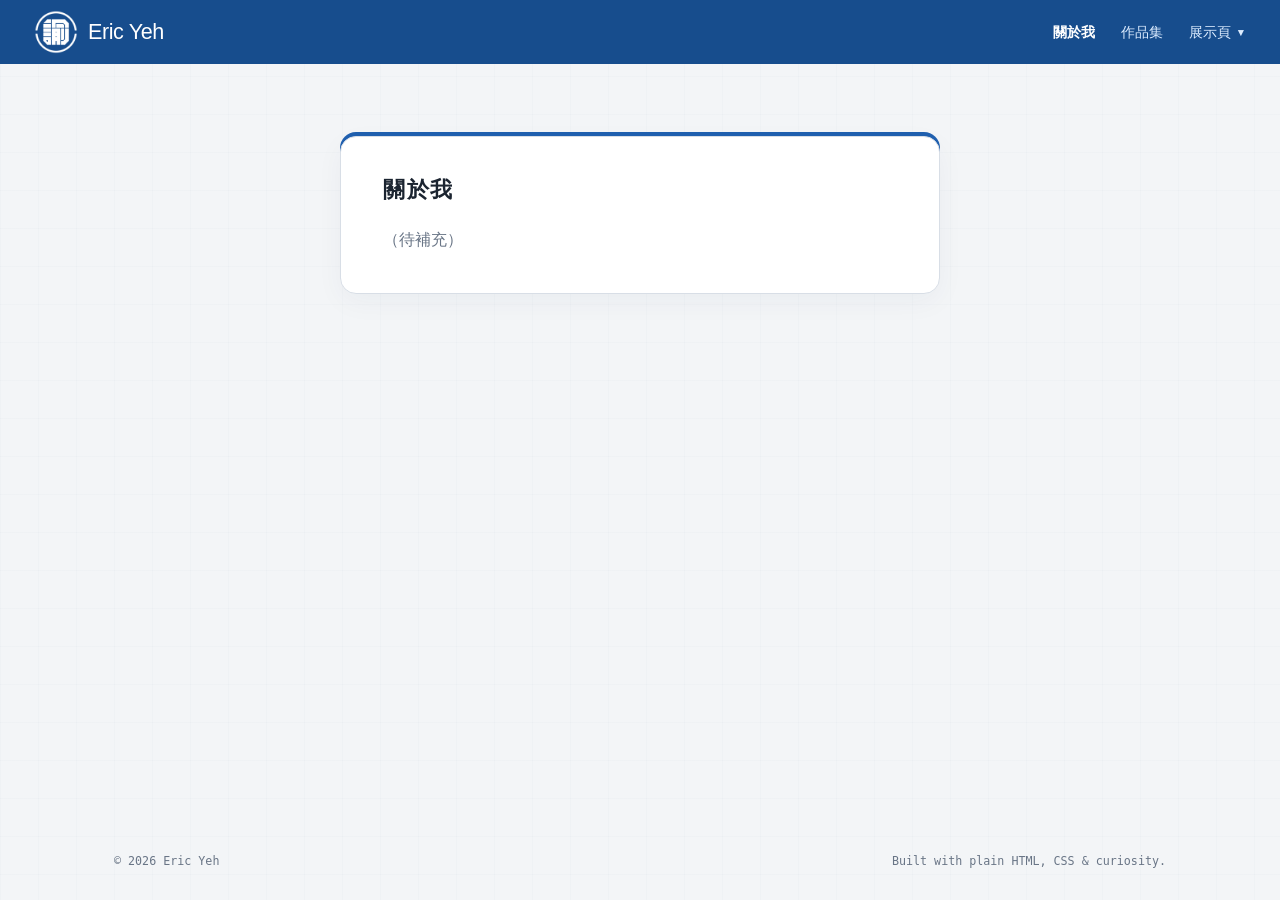
==== about/index.html @ f0daae35 "0904" ====
<!doctype html><html lang="zh-Hant"><head><meta charset="utf-8"><meta name="viewport" content="width=device-width,initial-scale=1"><title>關於我｜Eric Yeh</title><link rel="icon" href="../image/mark.ico"><link rel="stylesheet" href="../styles.css"><script src="../nav.js" defer></script></head><body><main class="shell blank-shell"><nav class="nav"><a class="brand" href="/">首頁<span>.</span></a><div class="nav-links"><a href="/about/" aria-current="page">關於我</a><a href="/works/">作品集</a><details class="research-menu"><summary>研究 <span>⌄</span></summary><div class="research-dropdown"><a href="/digitaltwinsample/">建立大量數位分身</a></div></details></div></nav><section class="content-card"><h1>關於我</h1><p>（待補充）</p></section><footer><span>© <span id="year"></span> Eric Yeh</span><span>Built with plain HTML, CSS &amp; curiosity.</span></footer></main><script>document.getElementById('year').textContent=new Date().getFullYear();</script></body></html>
---- styles.css ----
:root { --ink:#1b2430; --text:#4b5563; --muted:#697586; --line:#d8dee6; --blue:#1f5fae; --nav-blue:#174d8d; --card:#fff; }
* { box-sizing:border-box; }
html { scroll-behavior:smooth; overflow-x:clip; }
body { margin:0; min-height:100vh; overflow-x:clip; color:var(--ink); background:#f3f5f7; font-family:"Noto Sans TC",Arial,sans-serif; }
body::before { content:""; position:fixed; inset:0; pointer-events:none; opacity:.42; background-image:linear-gradient(rgba(48,76,110,.045) 1px,transparent 1px),linear-gradient(90deg,rgba(48,76,110,.045) 1px,transparent 1px); background-size:38px 38px; }
.shell { position:relative; max-width:1120px; min-height:100vh; margin:0 auto; padding:0 34px 28px; display:flex; flex-direction:column; }
.nav { position:relative; min-height:64px; margin:0 calc(50% - 50vw); padding:0 34px; display:flex; align-items:center; justify-content:space-between; background:var(--nav-blue); }
.brand { display:inline-flex; align-items:center; gap:5px; color:#fff; text-decoration:none; font-size:0; }
.brand::before { content:""; width:44px; height:44px; display:block; background:url("image/mark_white.png") center / contain no-repeat; }
.brand::after { content:"Eric Yeh"; color:#fff; font:500 1.35rem/1 "Noto Sans TC",Arial,sans-serif; letter-spacing:-.02em; white-space:nowrap; }
.brand span { display:none; }
.nav-link,.text-link { color:#315f94; text-decoration:none; font-size:.9rem; }
.nav .nav-link { color:#dcecff; }.nav .nav-link:hover { color:#fff; }.text-link:hover { color:var(--blue); }
.nav-links { display:flex; align-items:center; gap:26px; font-size:.9rem; }
.menu-toggle { display:none; }
.nav-links > a, .research-menu summary { color:#dcecff; text-decoration:none; cursor:pointer; white-space:nowrap; }
.nav-links > a:hover, .research-menu summary:hover { color:#fff; }
.nav-links > a[aria-current="page"] { color:#fff; font-weight:600; }
.research-menu { position:static; }
.research-menu summary { list-style:none; font-size:0; }
.research-menu summary::-webkit-details-marker { display:none; }
.research-menu summary::before { content:"展示頁"; font-size:.9rem; }
.research-menu summary::after { content:"▼"; display:inline-block; margin-left:5px; font-size:.65rem; vertical-align:1px; }
.research-menu[open] summary::after { content:"▲"; }
.research-menu summary span { display:none; }
.research-dropdown { position:absolute; z-index:10; top:100%; right:34px; min-width:190px; padding:7px; background:#fff; border:1px solid var(--line); border-radius:0 0 9px 9px; box-shadow:0 12px 26px rgba(20,43,74,.16); }
.research-dropdown a { display:block; padding:10px 12px; color:var(--ink); text-decoration:none; font-size:.88rem; white-space:nowrap; border-radius:6px; }
.research-dropdown a:hover { color:var(--blue); background:#eef5fe; }
.blank-shell { min-height:100vh; }
.hero { max-width:780px; padding:18vh 0 11vh; }
.eyebrow,.card-kicker { color:var(--blue); font:500 .72rem "DM Mono",monospace; letter-spacing:.12em; }
.hero h1 { margin:15px 0 12px; font-size:clamp(3.7rem,11vw,7.5rem); letter-spacing:-.075em; line-height:.95; }
.lede { max-width:660px; margin:0; color:var(--text); font-size:clamp(1.05rem,2.4vw,1.35rem); line-height:1.9; }
.actions { margin-top:34px; }.button { display:inline-flex; align-items:center; gap:20px; padding:13px 17px; color:#fff; background:var(--blue); border:1px solid var(--blue); text-decoration:none; font-size:.93rem; transition:.2s; }.button:hover { background:var(--nav-blue); border-color:var(--nav-blue); transform:translateY(-2px); }
.grid { display:grid; grid-template-columns:1.35fr .85fr; gap:16px; }.card { padding:28px; background:var(--card); border:1px solid var(--line); }.card h2 { margin:10px 0; font-size:1.7rem; }.card p { color:var(--text); line-height:1.85; }.feature .text-link { display:inline-block; margin-top:14px; }.note { display:flex; flex-direction:column; justify-content:space-between; }.note blockquote { margin:20px 0; color:#263342; font-size:1.25rem; line-height:1.65; }.fine { color:var(--muted)!important; font:400 .77rem "DM Mono",monospace; }
footer { margin-top:auto; padding:64px 0 4px; display:flex; justify-content:space-between; gap:16px; color:var(--muted); font:400 .73rem "DM Mono",monospace; }

.profile-shell { padding-bottom:34px; }
.profile-card, .resume-card, .content-card {
  width:100%;
  max-width:600px;
  margin:32px auto 0;
  padding:38px 42px;
  background:var(--card);
  border:1px solid var(--line);
  border-radius:16px;
  box-shadow:0 -4px 0 var(--blue), 0 8px 28px rgba(31,55,82,.045);
}
.profile-card { min-height:244px; margin-top:72px; padding-top:42px; padding-bottom:48px; border-top:4px solid var(--blue); text-align:center; display:flex; flex-direction:column; align-items:center; justify-content:center; }
.profile-photo { width:118px; height:118px; margin:0 0 22px; display:block; object-fit:cover; border:2px solid #111827; border-radius:50%; }
.profile-name { margin:0; color:var(--ink); font-size:clamp(2rem,5vw,3.15rem); font-weight:700; letter-spacing:.04em; line-height:1.22; }
.profile-english { margin:8px 0 18px; color:var(--blue); font:500 1.1rem "DM Mono",monospace; letter-spacing:.01em; }
.profile-role { margin:0; color:var(--text); font-size:1.05rem; line-height:1.8; }
.resume-card h1 { margin:0 0 30px; color:var(--ink); font-size:1.35rem; letter-spacing:.08em; }
.timeline { --axis:120px; position:relative; margin:0; padding:0; list-style:none; }
.timeline::before { content:""; position:absolute; top:9px; bottom:9px; left:var(--axis); width:1px; transform:translateX(-50%); background:#c9d7e8; }
.timeline li { position:relative; display:grid; grid-template-columns:100px 1fr; column-gap:38px; padding:0 0 30px; }
.timeline li:last-child { padding-bottom:0; }
.timeline time { color:var(--blue); font:500 .82rem "DM Mono",monospace; line-height:1.65; white-space:nowrap; }
.timeline li::after { content:""; position:absolute; top:7px; left:var(--axis); width:11px; height:11px; border:2px solid var(--blue); border-radius:50%; transform:translateX(-50%); background:#fff; }
.timeline p { margin:0; color:var(--text); font-size:1rem; line-height:1.8; }
.content-card { margin-top:72px; }
.content-card h1 { margin:0 0 22px; color:var(--ink); font-size:1.35rem; letter-spacing:.08em; }
.content-card-heading { display:flex; align-items:flex-start; justify-content:space-between; gap:16px; margin-bottom:22px; }
.content-card-heading h1 { margin:0; }
.cite-button { flex:0 0 auto; padding:8px 11px; color:var(--blue); background:#fff; border:1px solid #b9cee7; border-radius:7px; font:500 .8rem "Noto Sans TC",Arial,sans-serif; cursor:pointer; transition:.2s; }
.cite-button:hover { color:#fff; background:var(--blue); border-color:var(--blue); }
.content-card h2 { margin:0 0 12px; color:var(--ink); font-size:1.08rem; font-weight:600; line-height:1.7; }
.content-card p { margin:0; color:var(--muted); font-size:1rem; line-height:1.8; }
.pdf-embed { width:100%; height:480px; margin-top:24px; display:block; border:1px solid var(--line); border-radius:8px; background:#f7f9fb; }
.pdf-mobile-link { display:none; }
@media(max-width:650px) { .shell { padding:0 20px 22px; }.nav { min-height:64px; margin:0 calc(50% - 50vw); padding:10px 20px; align-items:center; }.menu-toggle { width:38px; height:38px; padding:8px; display:flex; flex-direction:column; justify-content:center; gap:5px; border:0; border-radius:6px; background:transparent; cursor:pointer; }.menu-toggle span { width:22px; height:2px; display:block; background:#fff; transition:.2s; }.menu-toggle.is-open span:nth-child(1) { transform:translateY(7px) rotate(45deg); }.menu-toggle.is-open span:nth-child(2) { opacity:0; }.menu-toggle.is-open span:nth-child(3) { transform:translateY(-7px) rotate(-45deg); }.nav-links { display:none; position:absolute; z-index:20; top:100%; right:0; left:0; padding:8px 20px 14px; flex-direction:column; align-items:stretch; gap:0; background:var(--nav-blue); box-shadow:0 10px 20px rgba(15,39,71,.18); font-size:.92rem; text-align:left; }.nav-links.is-open { display:flex; }.nav-links > a, .research-menu summary { padding:12px 0; text-align:left; }.research-menu { width:100%; }.research-dropdown { position:static; min-width:0; margin:0 0 6px; box-shadow:none; border:0; border-radius:0; background:#123e72; }.research-dropdown a { padding:10px 13px; color:#e6f0ff; text-align:left; }.research-dropdown a:hover { color:#fff; background:#0f3561; }.hero { padding:15vh 0 9vh; }.grid { grid-template-columns:1fr; }.nav-link { font-size:.8rem; } footer { padding-top:42px; flex-direction:column; }.card { padding:22px; } .profile-card,.resume-card { margin-top:20px; padding:28px 24px; border-radius:12px; }.profile-card { margin-top:42px; }.timeline { --axis:95px; }.timeline li { grid-template-columns:80px 1fr; column-gap:34px; }.pdf-embed { display:block; height:300px; }.pdf-mobile-link { display:none; } }
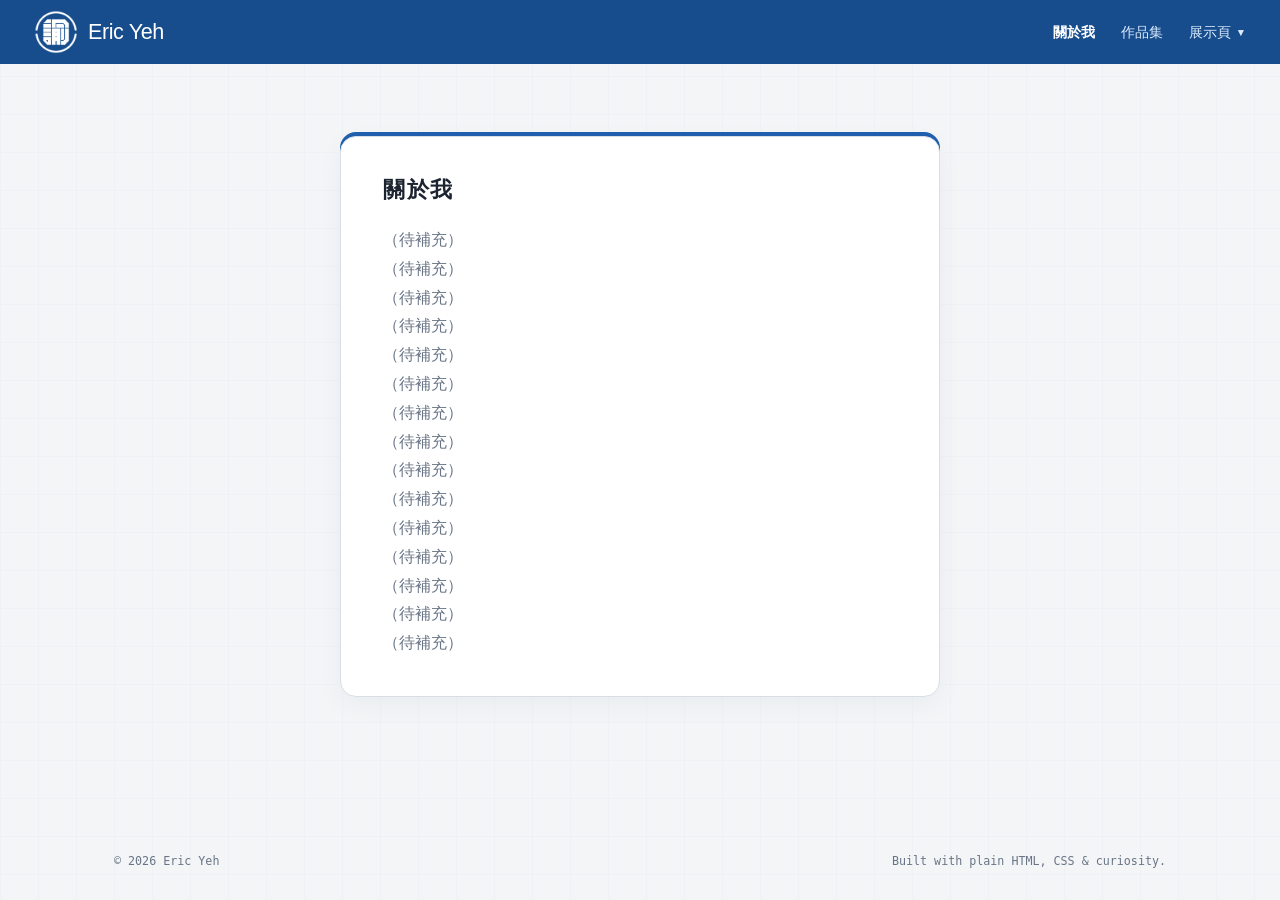
==== commit ea6c3983: "0915" ====
--- a/about/index.html
+++ b/about/index.html
@@ -1 +1,49 @@
-<!doctype html><html lang="zh-Hant"><head><meta charset="utf-8"><meta name="viewport" content="width=device-width,initial-scale=1"><title>關於我｜Eric Yeh</title><link rel="icon" href="../image/mark.ico"><link rel="stylesheet" href="../styles.css"><script src="../nav.js" defer></script></head><body><main class="shell blank-shell"><nav class="nav"><a class="brand" href="/">首頁<span>.</span></a><div class="nav-links"><a href="/about/" aria-current="page">關於我</a><a href="/works/">作品集</a><details class="research-menu"><summary>研究 <span>⌄</span></summary><div class="research-dropdown"><a href="/digitaltwinsample/">建立大量數位分身</a></div></details></div></nav><section class="content-card"><h1>關於我</h1><p>（待補充）</p></section><footer><span>© <span id="year"></span> Eric Yeh</span><span>Built with plain HTML, CSS &amp; curiosity.</span></footer></main><script>document.getElementById('year').textContent=new Date().getFullYear();</script></body></html>
+<!doctype html>
+<html lang="zh-Hant">
+    <head>
+        <meta charset="utf-8"><meta name="viewport" content="width=device-width,initial-scale=1">
+        <title>關於我｜Eric Yeh</title>
+        <link rel="icon" href="../image/mark.ico">
+        <link rel="stylesheet" href="../styles.css">
+        <script src="../nav.js" defer></script>
+        <script src="../scrollbar.js" defer></script>
+    </head>
+    <body>
+        <main class="shell blank-shell">
+            <nav class="nav">
+                <a class="brand" href="/">首頁<span>.</span></a>
+                <div class="nav-links">
+                    <a href="/about/" aria-current="page">關於我</a>
+                    <a href="/works/">作品集</a>
+                    <details class="research-menu"><summary>研究 <span>⌄</span></summary>
+                        <div class="research-dropdown">
+                            <a href="/digitaltwinsample/">本機數位分身模擬演示</a>
+                        </div>
+                    </details>
+                </div>
+            </nav>
+            <section class="content-card">
+                <h1>關於我</h1>
+                <p>（待補充）</p>
+                <p>（待補充）</p>
+                <p>（待補充）</p>
+                <p>（待補充）</p>
+                <p>（待補充）</p>
+                <p>（待補充）</p>
+                <p>（待補充）</p>
+                <p>（待補充）</p>
+                <p>（待補充）</p>
+                <p>（待補充）</p>
+                <p>（待補充）</p>
+                <p>（待補充）</p>
+                <p>（待補充）</p>
+                <p>（待補充）</p>
+                <p>（待補充）</p>
+            </section>
+            <footer>
+                <span>© <span id="year"></span> Eric Yeh</span><span>Built with plain HTML, CSS &amp; curiosity.</span>
+            </footer>
+        </main>
+        <script>document.getElementById('year').textContent=new Date().getFullYear();</script>
+    </body>
+</html>
--- a/styles.css
+++ b/styles.css
@@ -1,10 +1,11 @@
 :root { --ink:#1b2430; --text:#4b5563; --muted:#697586; --line:#d8dee6; --blue:#1f5fae; --nav-blue:#174d8d; --card:#fff; }
 * { box-sizing:border-box; }
-html { scroll-behavior:smooth; overflow-x:clip; }
+html { scroll-behavior:smooth; overflow-x:clip; scrollbar-width:none; }
+html::-webkit-scrollbar { display:none; }
 body { margin:0; min-height:100vh; overflow-x:clip; color:var(--ink); background:#f3f5f7; font-family:"Noto Sans TC",Arial,sans-serif; }
 body::before { content:""; position:fixed; inset:0; pointer-events:none; opacity:.42; background-image:linear-gradient(rgba(48,76,110,.045) 1px,transparent 1px),linear-gradient(90deg,rgba(48,76,110,.045) 1px,transparent 1px); background-size:38px 38px; }
 .shell { position:relative; max-width:1120px; min-height:100vh; margin:0 auto; padding:0 34px 28px; display:flex; flex-direction:column; }
-.nav { position:relative; min-height:64px; margin:0 calc(50% - 50vw); padding:0 34px; display:flex; align-items:center; justify-content:space-between; background:var(--nav-blue); }
+.nav { position:sticky; z-index:30; top:0; min-height:64px; margin:0 calc(50% - 50vw); padding:0 34px; display:flex; align-items:center; justify-content:space-between; background:var(--nav-blue); }
 .brand { display:inline-flex; align-items:center; gap:5px; color:#fff; text-decoration:none; font-size:0; }
 .brand::before { content:""; width:44px; height:44px; display:block; background:url("image/mark_white.png") center / contain no-repeat; }
 .brand::after { content:"Eric Yeh"; color:#fff; font:500 1.35rem/1 "Noto Sans TC",Arial,sans-serif; letter-spacing:-.02em; white-space:nowrap; }
@@ -20,10 +21,11 @@
 .research-menu summary { list-style:none; font-size:0; }
 .research-menu summary::-webkit-details-marker { display:none; }
 .research-menu summary::before { content:"展示頁"; font-size:.9rem; }
-.research-menu summary::after { content:"▼"; display:inline-block; margin-left:5px; font-size:.65rem; vertical-align:1px; }
-.research-menu[open] summary::after { content:"▲"; }
+.research-menu summary::after { content:"▼"; display:inline-block; margin-left:5px; font-size:.65rem; vertical-align:1px; transform:rotate(0deg); transition:transform .2s ease; }
+.research-menu.is-open summary::after { transform:rotate(180deg); }
 .research-menu summary span { display:none; }
-.research-dropdown { position:absolute; z-index:10; top:100%; right:34px; min-width:190px; padding:7px; background:#fff; border:1px solid var(--line); border-radius:0 0 9px 9px; box-shadow:0 12px 26px rgba(20,43,74,.16); }
+.research-dropdown { position:absolute; z-index:10; top:100%; right:34px; min-width:190px; padding:7px; visibility:hidden; opacity:0; transform:translateY(-8px); transform-origin:top right; pointer-events:none; background:#fff; border:1px solid var(--line); border-radius:0 0 9px 9px; box-shadow:0 12px 26px rgba(20,43,74,.16); transition:opacity .2s ease,transform .2s ease,visibility 0s linear .2s; }
+.research-menu.is-open .research-dropdown { visibility:visible; opacity:1; transform:translateY(0); pointer-events:auto; transition-delay:0s; }
 .research-dropdown a { display:block; padding:10px 12px; color:var(--ink); text-decoration:none; font-size:.88rem; white-space:nowrap; border-radius:6px; }
 .research-dropdown a:hover { color:var(--blue); background:#eef5fe; }
 .blank-shell { min-height:100vh; }
@@ -33,9 +35,14 @@
 .lede { max-width:660px; margin:0; color:var(--text); font-size:clamp(1.05rem,2.4vw,1.35rem); line-height:1.9; }
 .actions { margin-top:34px; }.button { display:inline-flex; align-items:center; gap:20px; padding:13px 17px; color:#fff; background:var(--blue); border:1px solid var(--blue); text-decoration:none; font-size:.93rem; transition:.2s; }.button:hover { background:var(--nav-blue); border-color:var(--nav-blue); transform:translateY(-2px); }
 .grid { display:grid; grid-template-columns:1.35fr .85fr; gap:16px; }.card { padding:28px; background:var(--card); border:1px solid var(--line); }.card h2 { margin:10px 0; font-size:1.7rem; }.card p { color:var(--text); line-height:1.85; }.feature .text-link { display:inline-block; margin-top:14px; }.note { display:flex; flex-direction:column; justify-content:space-between; }.note blockquote { margin:20px 0; color:#263342; font-size:1.25rem; line-height:1.65; }.fine { color:var(--muted)!important; font:400 .77rem "DM Mono",monospace; }
-footer { margin-top:auto; padding:64px 0 4px; display:flex; justify-content:space-between; gap:16px; color:var(--muted); font:400 .73rem "DM Mono",monospace; }
+footer { margin-top:auto; padding:64px 0 4px; display:flex; justify-content:space-between; gap:16px; color:var(--muted); font:400 .73rem monospace; }
 
-.profile-shell { padding-bottom:34px; }
+.page-scrollbar { --scrollbar-edge-gap:6px; position:fixed; z-index:50; top:0; right:1px; bottom:0; width:8px; pointer-events:none; }
+.page-scrollbar[hidden] { display:none; }
+.page-scrollbar-thumb { position:absolute; top:var(--scrollbar-edge-gap); right:1px; width:5px; min-height:32px; border-radius:999px; background:var(--blue); pointer-events:auto; cursor:grab; touch-action:none; }
+.page-scrollbar-thumb.is-dragging { cursor:grabbing; }
+
+.profile-shell { padding-bottom:28px; }
 .profile-card, .resume-card, .content-card {
   width:100%;
   max-width:600px;
@@ -69,4 +76,6 @@
 .content-card p { margin:0; color:var(--muted); font-size:1rem; line-height:1.8; }
 .pdf-embed { width:100%; height:480px; margin-top:24px; display:block; border:1px solid var(--line); border-radius:8px; background:#f7f9fb; }
 .pdf-mobile-link { display:none; }
-@media(max-width:650px) { .shell { padding:0 20px 22px; }.nav { min-height:64px; margin:0 calc(50% - 50vw); padding:10px 20px; align-items:center; }.menu-toggle { width:38px; height:38px; padding:8px; display:flex; flex-direction:column; justify-content:center; gap:5px; border:0; border-radius:6px; background:transparent; cursor:pointer; }.menu-toggle span { width:22px; height:2px; display:block; background:#fff; transition:.2s; }.menu-toggle.is-open span:nth-child(1) { transform:translateY(7px) rotate(45deg); }.menu-toggle.is-open span:nth-child(2) { opacity:0; }.menu-toggle.is-open span:nth-child(3) { transform:translateY(-7px) rotate(-45deg); }.nav-links { display:none; position:absolute; z-index:20; top:100%; right:0; left:0; padding:8px 20px 14px; flex-direction:column; align-items:stretch; gap:0; background:var(--nav-blue); box-shadow:0 10px 20px rgba(15,39,71,.18); font-size:.92rem; text-align:left; }.nav-links.is-open { display:flex; }.nav-links > a, .research-menu summary { padding:12px 0; text-align:left; }.research-menu { width:100%; }.research-dropdown { position:static; min-width:0; margin:0 0 6px; box-shadow:none; border:0; border-radius:0; background:#123e72; }.research-dropdown a { padding:10px 13px; color:#e6f0ff; text-align:left; }.research-dropdown a:hover { color:#fff; background:#0f3561; }.hero { padding:15vh 0 9vh; }.grid { grid-template-columns:1fr; }.nav-link { font-size:.8rem; } footer { padding-top:42px; flex-direction:column; }.card { padding:22px; } .profile-card,.resume-card { margin-top:20px; padding:28px 24px; border-radius:12px; }.profile-card { margin-top:42px; }.timeline { --axis:95px; }.timeline li { grid-template-columns:80px 1fr; column-gap:34px; }.pdf-embed { display:block; height:300px; }.pdf-mobile-link { display:none; } }
+@media(max-width:650px) { .shell { padding:0 20px 22px; }.nav { min-height:64px; margin:0 calc(50% - 50vw); padding:10px 20px; align-items:center; }.menu-toggle { width:38px; height:38px; padding:8px; display:flex; flex-direction:column; justify-content:center; gap:5px; border:0; border-radius:6px; background:transparent; cursor:pointer; }.menu-toggle span { width:22px; height:2px; display:block; background:#fff; transition:.2s; }.menu-toggle.is-open span:nth-child(1) { transform:translateY(7px) rotate(45deg); }.menu-toggle.is-open span:nth-child(2) { opacity:0; }.menu-toggle.is-open span:nth-child(3) { transform:translateY(-7px) rotate(-45deg); }.nav-links { display:flex; position:absolute; z-index:20; top:100%; right:0; left:0; padding:8px 20px 14px; visibility:hidden; opacity:0; transform:translateY(-8px); pointer-events:none; flex-direction:column; align-items:stretch; gap:0; background:var(--nav-blue); box-shadow:0 10px 20px rgba(15,39,71,.18); font-size:.92rem; text-align:left; transition:opacity .2s ease,transform .2s ease,visibility 0s linear .2s; }.nav-links.is-open { visibility:visible; opacity:1; transform:translateY(0); pointer-events:auto; transition-delay:0s; }.nav-links > a, .research-menu summary { padding:12px 0; text-align:left; }.research-menu { width:100%; }.research-dropdown { position:static; min-width:0; margin:0 0 6px; transform:translateY(-6px); transform-origin:top; box-shadow:none; border:0; border-radius:0; background:#123e72; }.research-menu.is-open .research-dropdown { transform:translateY(0); }.research-dropdown a { padding:10px 13px; color:#e6f0ff; text-align:left; }.research-dropdown a:hover { color:#fff; background:#0f3561; }.hero { padding:15vh 0 9vh; }.grid { grid-template-columns:1fr; }.nav-link { font-size:.8rem; } footer { padding-top:42px; flex-direction:column; }.card { padding:22px; } .profile-card,.resume-card { margin-top:20px; padding:28px 24px; border-radius:12px; }.profile-card { margin-top:42px; }.timeline { --axis:95px; }.timeline li { grid-template-columns:80px 1fr; column-gap:34px; }.pdf-embed { display:block; height:300px; }.pdf-mobile-link { display:none; } }
+
+@media(prefers-reduced-motion:reduce) { .nav-links,.research-dropdown,.menu-toggle span,.research-menu summary::after { transition:none; } }
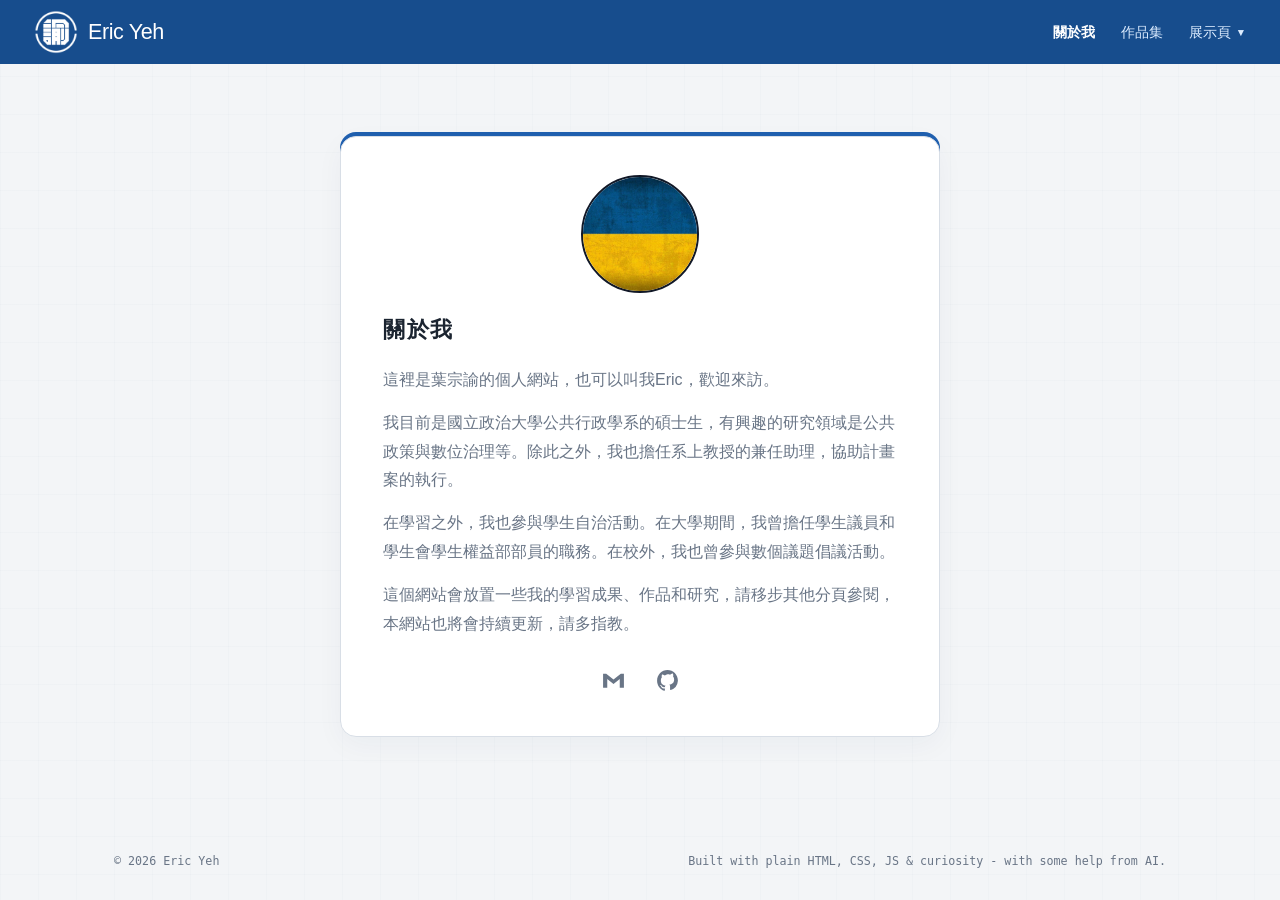
==== commit b108af48: "0915" ====
--- a/about/index.html
+++ b/about/index.html
@@ -23,25 +23,28 @@
                 </div>
             </nav>
             <section class="content-card">
+                <img class="profile-photo" src="image/profile.jpg" alt="葉宗諭個人照片">
                 <h1>關於我</h1>
-                <p>（待補充）</p>
-                <p>（待補充）</p>
-                <p>（待補充）</p>
-                <p>（待補充）</p>
-                <p>（待補充）</p>
-                <p>（待補充）</p>
-                <p>（待補充）</p>
-                <p>（待補充）</p>
-                <p>（待補充）</p>
-                <p>（待補充）</p>
-                <p>（待補充）</p>
-                <p>（待補充）</p>
-                <p>（待補充）</p>
-                <p>（待補充）</p>
-                <p>（待補充）</p>
+                <p>這裡是葉宗諭的個人網站，也可以叫我Eric，歡迎來訪。</p>
+                <p>我目前是國立政治大學公共行政學系的碩士生，有興趣的研究領域是公共政策與數位治理等。除此之外，我也擔任系上教授的兼任助理，協助計畫案的執行。</p>
+                <p>在學習之外，我也參與學生自治活動。在大學期間，我曾擔任學生議員和學生會學生權益部部員的職務。在校外，我也曾參與數個議題倡議活動。</p>
+                <p>這個網站會放置一些我的學習成果、作品和研究，請移步其他分頁參閱，本網站也將會持續更新，請多指教。</p>
+                <div class="about-social-links" aria-label="聯絡方式">
+                    <a href="mailto:114256026@g.nccu.edu.tw" aria-label="寄送電子郵件" title="Gmail">
+                        <svg viewBox="0 0 24 24" aria-hidden="true">
+                            <path d="M2 5.5h3L12 11l7-5.5h3V19h-4V10.5l-6 4.75-6-4.75V19H2V5.5Z"/>
+                        </svg>
+                    </a>
+                    <a href="https://github.com/ericleaf" target="_blank" rel="noopener" aria-label="Eric Yeh 的 GitHub" title="GitHub">
+                        <svg viewBox="0 0 24 24" aria-hidden="true">
+                            <path d="M12 2C6.48 2 2 6.58 2 12.23c0 4.52 2.87 8.35 6.84 9.71.5.1.68-.22.68-.49 0-.24-.01-1.04-.02-1.89-2.78.62-3.37-1.21-3.37-1.21-.45-1.18-1.11-1.49-1.11-1.49-.91-.64.07-.63.07-.63 1 .08 1.53 1.06 1.53 1.06.89 1.57 2.34 1.11 2.91.85.09-.67.35-1.11.63-1.37-2.22-.26-4.56-1.14-4.56-5.06 0-1.12.39-2.03 1.03-2.75-.1-.26-.45-1.3.1-2.71 0 0 .84-.28 2.75 1.05A9.34 9.34 0 0 1 12 6.1c.85 0 1.69.12 2.49.35 1.91-1.33 2.75-1.05 2.75-1.05.55 1.41.2 2.45.1 2.71.64.72 1.03 1.63 1.03 2.75 0 3.93-2.34 4.8-4.57 5.05.36.32.68.94.68 1.9 0 1.37-.01 2.47-.01 2.81 0 .27.18.59.69.49A10.23 10.23 0 0 0 22 12.23C22 6.58 17.52 2 12 2Z"/>
+                        </svg>
+                    </a>
+                </div>
             </section>
             <footer>
-                <span>© <span id="year"></span> Eric Yeh</span><span>Built with plain HTML, CSS &amp; curiosity.</span>
+                <span>© <span id="year"></span> Eric Yeh</span>
+                <span>Built with plain HTML, CSS, JS &amp; curiosity - with some help from AI.</span>
             </footer>
         </main>
         <script>document.getElementById('year').textContent=new Date().getFullYear();</script>
--- a/styles.css
+++ b/styles.css
@@ -55,6 +55,7 @@
 }
 .profile-card { min-height:244px; margin-top:72px; padding-top:42px; padding-bottom:48px; border-top:4px solid var(--blue); text-align:center; display:flex; flex-direction:column; align-items:center; justify-content:center; }
 .profile-photo { width:118px; height:118px; margin:0 0 22px; display:block; object-fit:cover; border:2px solid #111827; border-radius:50%; }
+.content-card .profile-photo { margin-right:auto; margin-left:auto; }
 .profile-name { margin:0; color:var(--ink); font-size:clamp(2rem,5vw,3.15rem); font-weight:700; letter-spacing:.04em; line-height:1.22; }
 .profile-english { margin:8px 0 18px; color:var(--blue); font:500 1.1rem "DM Mono",monospace; letter-spacing:.01em; }
 .profile-role { margin:0; color:var(--text); font-size:1.05rem; line-height:1.8; }
@@ -74,6 +75,11 @@
 .cite-button:hover { color:#fff; background:var(--blue); border-color:var(--blue); }
 .content-card h2 { margin:0 0 12px; color:var(--ink); font-size:1.08rem; font-weight:600; line-height:1.7; }
 .content-card p { margin:0; color:var(--muted); font-size:1rem; line-height:1.8; }
+.blank-shell .content-card p + p { margin-top:14px; }
+.about-social-links { margin-top:24px; display:flex; justify-content:center; align-items:center; gap:18px; }
+.about-social-links a { width:36px; height:36px; display:grid; place-items:center; color:var(--muted); text-decoration:none; transition:color .2s ease; }
+.about-social-links a:hover { color:var(--blue); }
+.about-social-links svg { width:25px; height:25px; display:block; fill:currentColor; }
 .pdf-embed { width:100%; height:480px; margin-top:24px; display:block; border:1px solid var(--line); border-radius:8px; background:#f7f9fb; }
 .pdf-mobile-link { display:none; }
 @media(max-width:650px) { .shell { padding:0 20px 22px; }.nav { min-height:64px; margin:0 calc(50% - 50vw); padding:10px 20px; align-items:center; }.menu-toggle { width:38px; height:38px; padding:8px; display:flex; flex-direction:column; justify-content:center; gap:5px; border:0; border-radius:6px; background:transparent; cursor:pointer; }.menu-toggle span { width:22px; height:2px; display:block; background:#fff; transition:.2s; }.menu-toggle.is-open span:nth-child(1) { transform:translateY(7px) rotate(45deg); }.menu-toggle.is-open span:nth-child(2) { opacity:0; }.menu-toggle.is-open span:nth-child(3) { transform:translateY(-7px) rotate(-45deg); }.nav-links { display:flex; position:absolute; z-index:20; top:100%; right:0; left:0; padding:8px 20px 14px; visibility:hidden; opacity:0; transform:translateY(-8px); pointer-events:none; flex-direction:column; align-items:stretch; gap:0; background:var(--nav-blue); box-shadow:0 10px 20px rgba(15,39,71,.18); font-size:.92rem; text-align:left; transition:opacity .2s ease,transform .2s ease,visibility 0s linear .2s; }.nav-links.is-open { visibility:visible; opacity:1; transform:translateY(0); pointer-events:auto; transition-delay:0s; }.nav-links > a, .research-menu summary { padding:12px 0; text-align:left; }.research-menu { width:100%; }.research-dropdown { position:static; min-width:0; margin:0 0 6px; transform:translateY(-6px); transform-origin:top; box-shadow:none; border:0; border-radius:0; background:#123e72; }.research-menu.is-open .research-dropdown { transform:translateY(0); }.research-dropdown a { padding:10px 13px; color:#e6f0ff; text-align:left; }.research-dropdown a:hover { color:#fff; background:#0f3561; }.hero { padding:15vh 0 9vh; }.grid { grid-template-columns:1fr; }.nav-link { font-size:.8rem; } footer { padding-top:42px; flex-direction:column; }.card { padding:22px; } .profile-card,.resume-card { margin-top:20px; padding:28px 24px; border-radius:12px; }.profile-card { margin-top:42px; }.timeline { --axis:95px; }.timeline li { grid-template-columns:80px 1fr; column-gap:34px; }.pdf-embed { display:block; height:300px; }.pdf-mobile-link { display:none; } }
